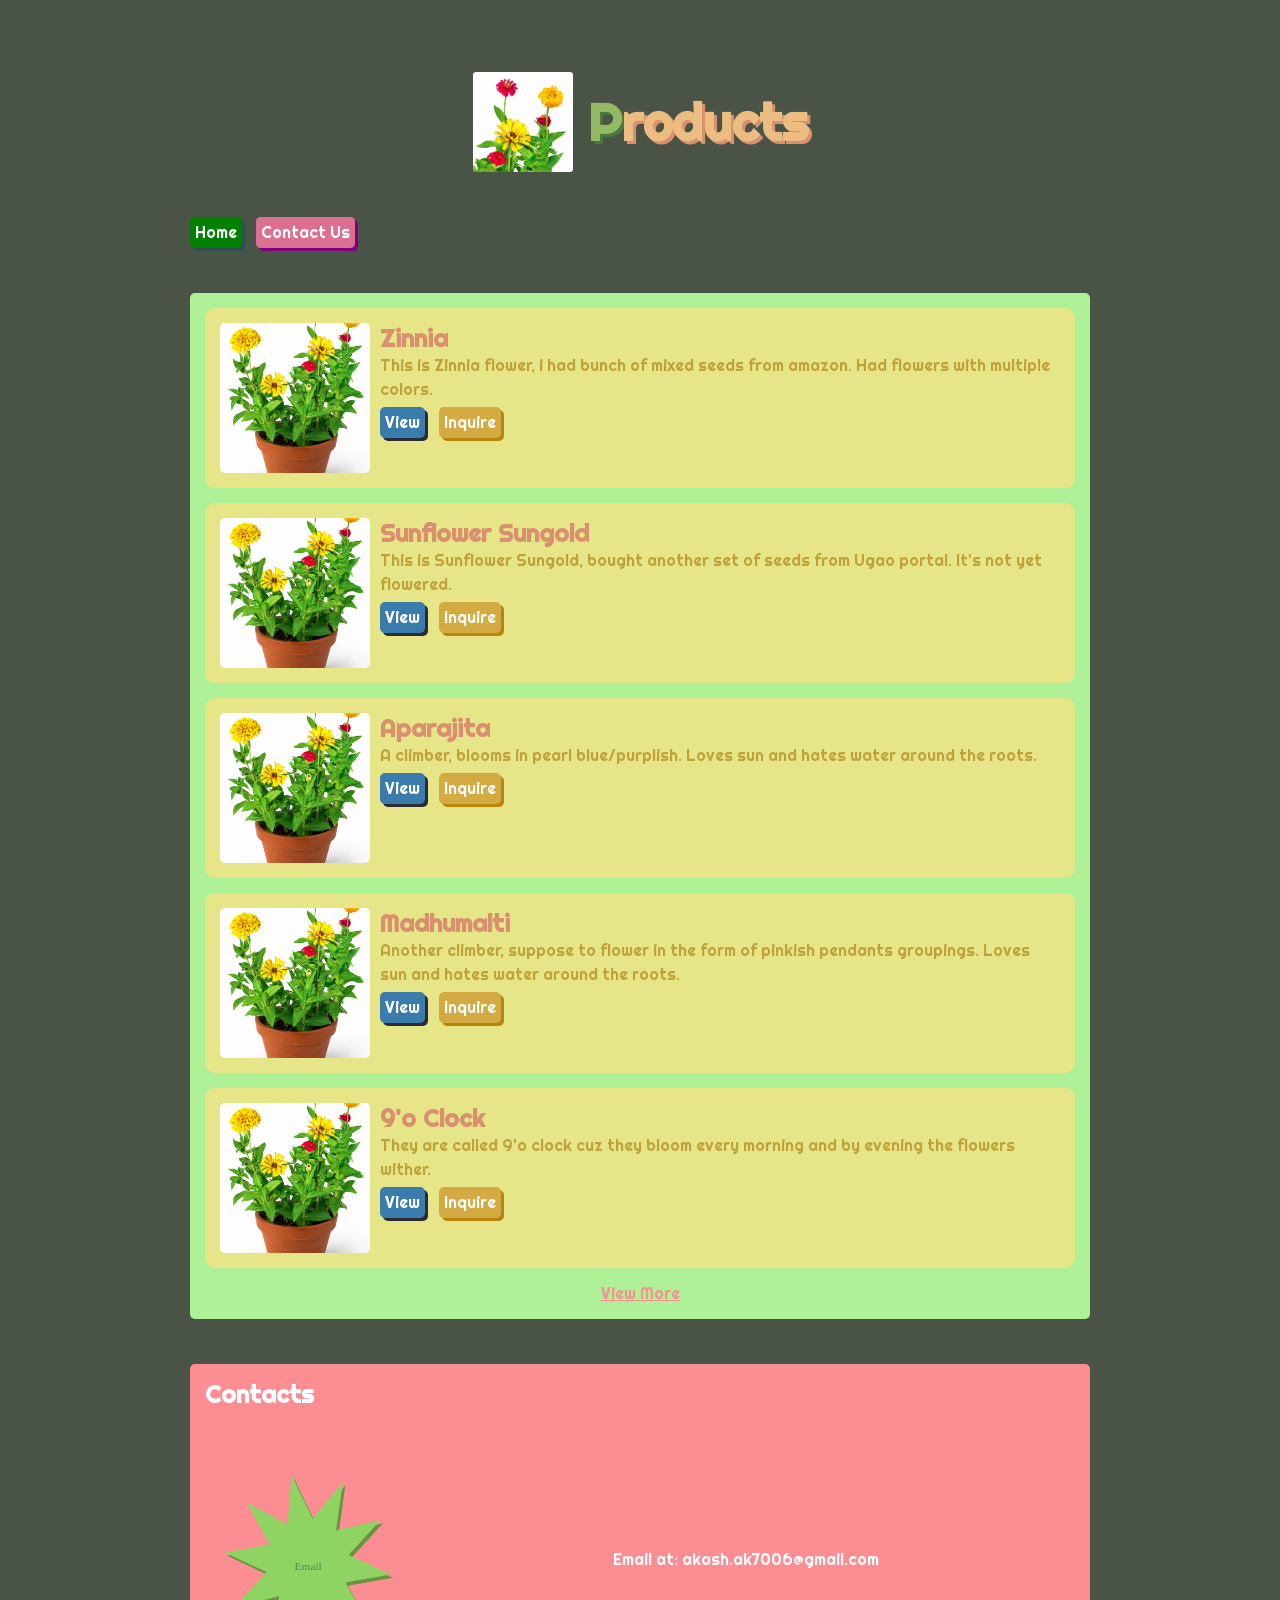
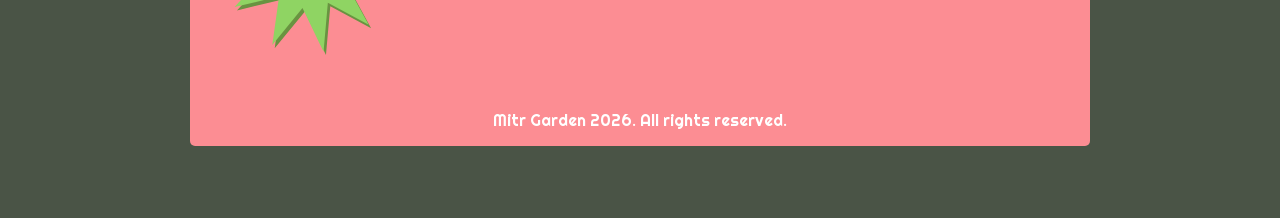
==== products/product-list.html @ 536f01f2 "add dummy products page" ====
<!DOCTYPE html>
<html lang="en">
<head>
    <meta charset="UTF-8">
    <meta name="viewport" content="width=device-width, initial-scale=1.0">
    <title>Mitr Garden</title>
    <meta name="author" content="Mitr">
    <meta description="description" content="A virtual space for My Own Garden"> 
    <link href="../stylesheet/product-list-style.css" rel="stylesheet"/>
    <link href="../media/mitr_garden_icon.png" rel="icon" type="image/png"/>
</head>
<body>
    <header>
        <img src="../media/mitr_garden_icon.png" alt="Mitr Garden Logo"/>
        <h1>
            <span class="highlight">P</span>roducts 
    </header>
    <nav>
        <a href="/" title="Home" id="home-nav">Home</a>
        <a href="#contact" title="Contact Us" id="contact-us-nav">Contact Us</a> 
    </nav>
    <main>
        <section class="product">
            <img src="../media/mitr_garden_logo.png" alt="Zenia Flower"/>
            <article>
                <h2>Zinnia</h2>
                <p>This is Zinnia flower, i had bunch of mixed seeds from amazon. Had flowers with multiple colors.</p>
                <div class="product-options">
                    <a href="/products#zinnia">View</a>
                    <a href="#contact">Inquire</a>
                </div>
            </article>
        </section>

        <section class="product">
            <img src="../media/mitr_garden_logo.png" alt="Sunflower Sungold"/>
            <article>
                <h2>Sunflower Sungold</h2>
                <p>This is Sunflower Sungold, bought another set of seeds from Ugao portal. It's not yet flowered.</p>
                <div class="product-options">
                    <a href="/products#sunflower_sungold">View</a>
                    <a href="#contact">Inquire</a>
                </div>
            </article>
        </section>

        <section class="product">
            <img src="../media/mitr_garden_logo.png" alt="Aparajita"/>
            <article>
                <h2>Aparajita</h2>
                <p>A climber, blooms in pearl blue/purplish. Loves sun and hates water around the roots.</p>
                <div class="product-options">
                    <a href="/products#aparajita">View</a>
                    <a href="#contact">Inquire</a>
                </div>
            </article>
        </section>

        <section class="product">
            <img src="../media/mitr_garden_logo.png" alt="Madhumalti"/>
            <article>
                <h2>Madhumalti</h2>
                <p>Another climber, suppose to flower in the form of pinkish pendants groupings. Loves sun and hates water around the roots.</p>
                <div class="product-options">
                    <a href="/products#madhumalti">View</a>
                    <a href="#contact">Inquire</a>
                </div>
            </article>
        </section>

        <section class="product">
            <img src="../media/mitr_garden_logo.png" alt="9'o Clock"/>
            <article>
                <h2>9'o Clock</h2>
                <p>They are called 9'o clock cuz they bloom every morning and by evening the flowers wither.</p>
                <div class="product-options">
                    <a href="/products#9_o_clock">View</a>
                    <a href="#contact">Inquire</a>
                </div>
            </article>
        </section>

        <a href="/products/product-list.html" title="View More Plants" class="view-products-ref">
            <p>
                View More
            </p>
        </a>
       
    </main>

    <footer>
        <h2 id="contact">Contacts</h2>
        <div class="contact-container">
            <img src="../media/address-star-logo.svg" alt="Email Address"/>
            <p>Email at: <a href="mailto:akash.ak7006@gmail.com
"a>akash.ak7006@gmail.com
</a>
        </div>

        <p>Mitr Garden 2026. All rights reserved.</p>

    </footer>
</body>
</html>
---- stylesheet/product-list-style.css ----
@import url('https://fonts.googleapis.com/css2?family=IBM+Plex+Mono:ital,wght@0,100;0,200;0,300;0,400;0,500;0,600;0,700;1,100;1,200;1,300;1,400;1,500;1,600;1,700&family=Righteous&display=swap');

* {
    box-sizing: border-box;
    margin: 0;
    font-family: "Righteous", Arial, Helvetica, sans-serif;
}

body {
    padding: 3vh;
    background-color: #4A5446;
}

header, main, footer, nav {
    max-width: 900px;
    margin: 5vh auto;
}

header {
    display: flex;
    align-items: center;
    justify-content: center;
}

header img {
    width: 100px;
    height: 100px;
    object-fit: cover;
    margin-right: 15px;
    border-radius: 3px;
    transition: transform 0.3s ease;
}

header img:hover {
     transform: scale(1.03);
}

header h1 {
    font-size: 3.2rem;
    color: rgb(236, 189, 128);
    text-shadow: 3px 3px rgb(216, 144, 111);
}

header h1 .highlight {
    color: rgb(148, 185, 100);
    text-shadow: 3px 3px rgb(78, 117, 68);
}

nav a {
    display: inline-block;
    padding: 5px;
    border-radius: .5vh;
    text-decoration: none;
    color: white;
    margin-right: 10px;
    transition: transform .3s ease-in-out;
}

nav a:hover {
    transform: translate(0, -5px);
}

#home-nav {
    background-color: green;
    box-shadow: 3px 3px darkslategray;
}

#products-nav {
    background-color: red;
    box-shadow: 3px 3px darkred;
}

#contact-us-nav {
    background-color: palevioletred;
    box-shadow: 3px 3px purple;
}

nav a:active {
    text-decoration: none;
    box-shadow: none;
}

main {
    background-color: #AEF197;
    padding: 15px;
    border-radius: 5px;
    color: darkgreen;
}

main #intro {
    margin-bottom: 15px;
}

main #intro p .highlight {
    font-size: 2rem;
    color: rgb(166, 207, 113);
    text-shadow: 3px 3px rgb(114, 180, 98);

}

main #intro p {
    line-height: 2.5rem;
    text-align: center;
    color: #629267;
}

main #intro p a {
    font-size: 1.5rem;
    font-weight: bold;
    color: rgb(216, 144, 111);
}

main .product {
    display: flex;
    flex-wrap: wrap;
    background-color: rgb(230, 230, 137);
    padding: 15px;
    margin-bottom: 15px;
    border-radius: 10px;
}

main .product img {
    border-radius: 5px;
    object-fit: cover;
    width: 150px;
    height: 150px;
    margin-right: 10px;
}

main .product article {
    flex-basis: calc(100% - 150px - 15px);
}

main .product article h2 {
    color: rgb(216, 144, 111);
}

main .product article p {
    text-align: left;
    margin-bottom: 5px;
    line-height: 1.5rem;
    color: #BFA23C;
}

main .product .product-options a {
    display: inline-block;
    text-decoration: none;
    padding: 5px;
    border: none;
    color: white;
    border-radius: 5px;
    background-color: #3A7DAD;
    box-shadow: 3px 3px rgb(43, 43, 53);
    cursor: pointer;
    margin-right: 10px;
    transition: 0.3s box-shadow ease-in-out;
}

main .product .product-options a:nth-child(even) {
    background-color: rgb(212, 171, 66);
    box-shadow: 3px 3px darkgoldenrod;
}

main .product .product-options a:active {
    box-shadow: none;
}

.view-products-ref {
    color: #FC8D93;
    width: 100%;
    text-align: center;    
}


footer {
    background-color: #FC8D93;
    padding: 15px;
    border-radius: 5px;
    color: white;
}

footer .contact-container {
    display: flex;
    justify-content: center;
    align-items: center;
}

footer a {
    text-decoration: none;
    color: white;
    overflow-wrap: anywhere;
}

footer .contact-container img {
    max-width: 300px;
    max-height: 300px;
}

footer  p {
    flex-basis: 100%;
    text-align: center;
}

@media screen and (max-width: 550px) {
    body {
        padding: 8px;
    }

    header {
        display: flex;
        flex-wrap: wrap;
        justify-content: center;
        margin: 0;
    }

    header, main, footer, nav {
        margin: 0;
        margin-bottom: 2.5vh;
    }
}
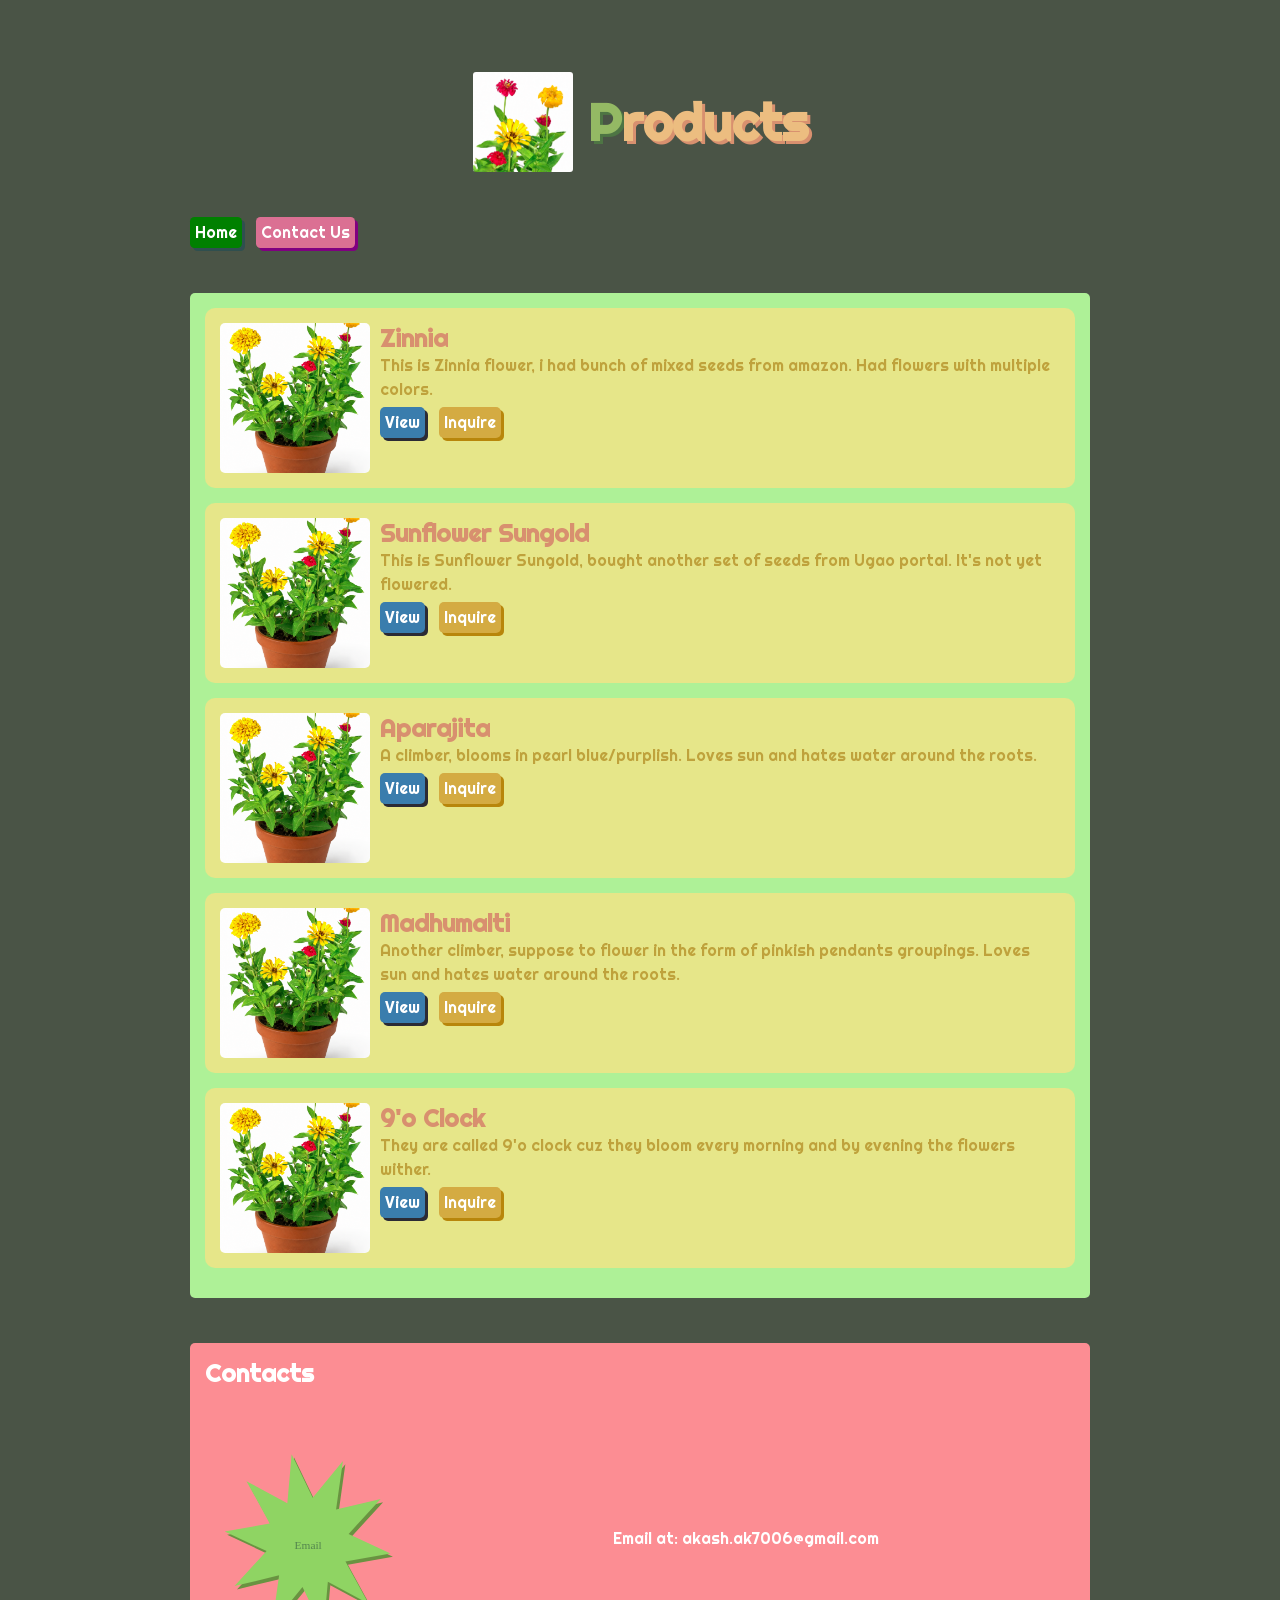
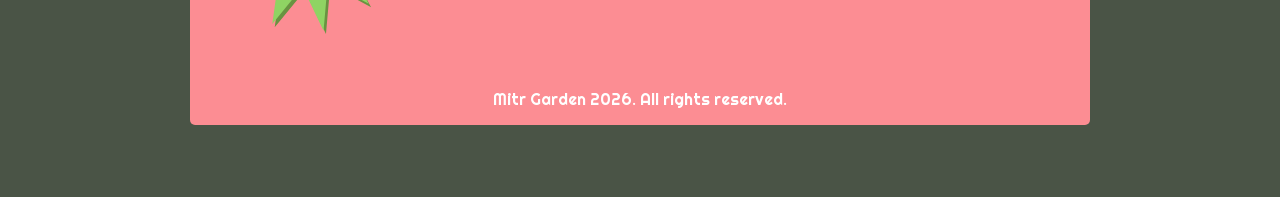
==== commit ec58dc8b: "remove needless anchor tag in products page" ====
--- a/products/product-list.html
+++ b/products/product-list.html
@@ -79,12 +79,6 @@
                 </div>
             </article>
         </section>
-
-        <a href="/products/product-list.html" title="View More Plants" class="view-products-ref">
-            <p>
-                View More
-            </p>
-        </a>
        
     </main>
 
